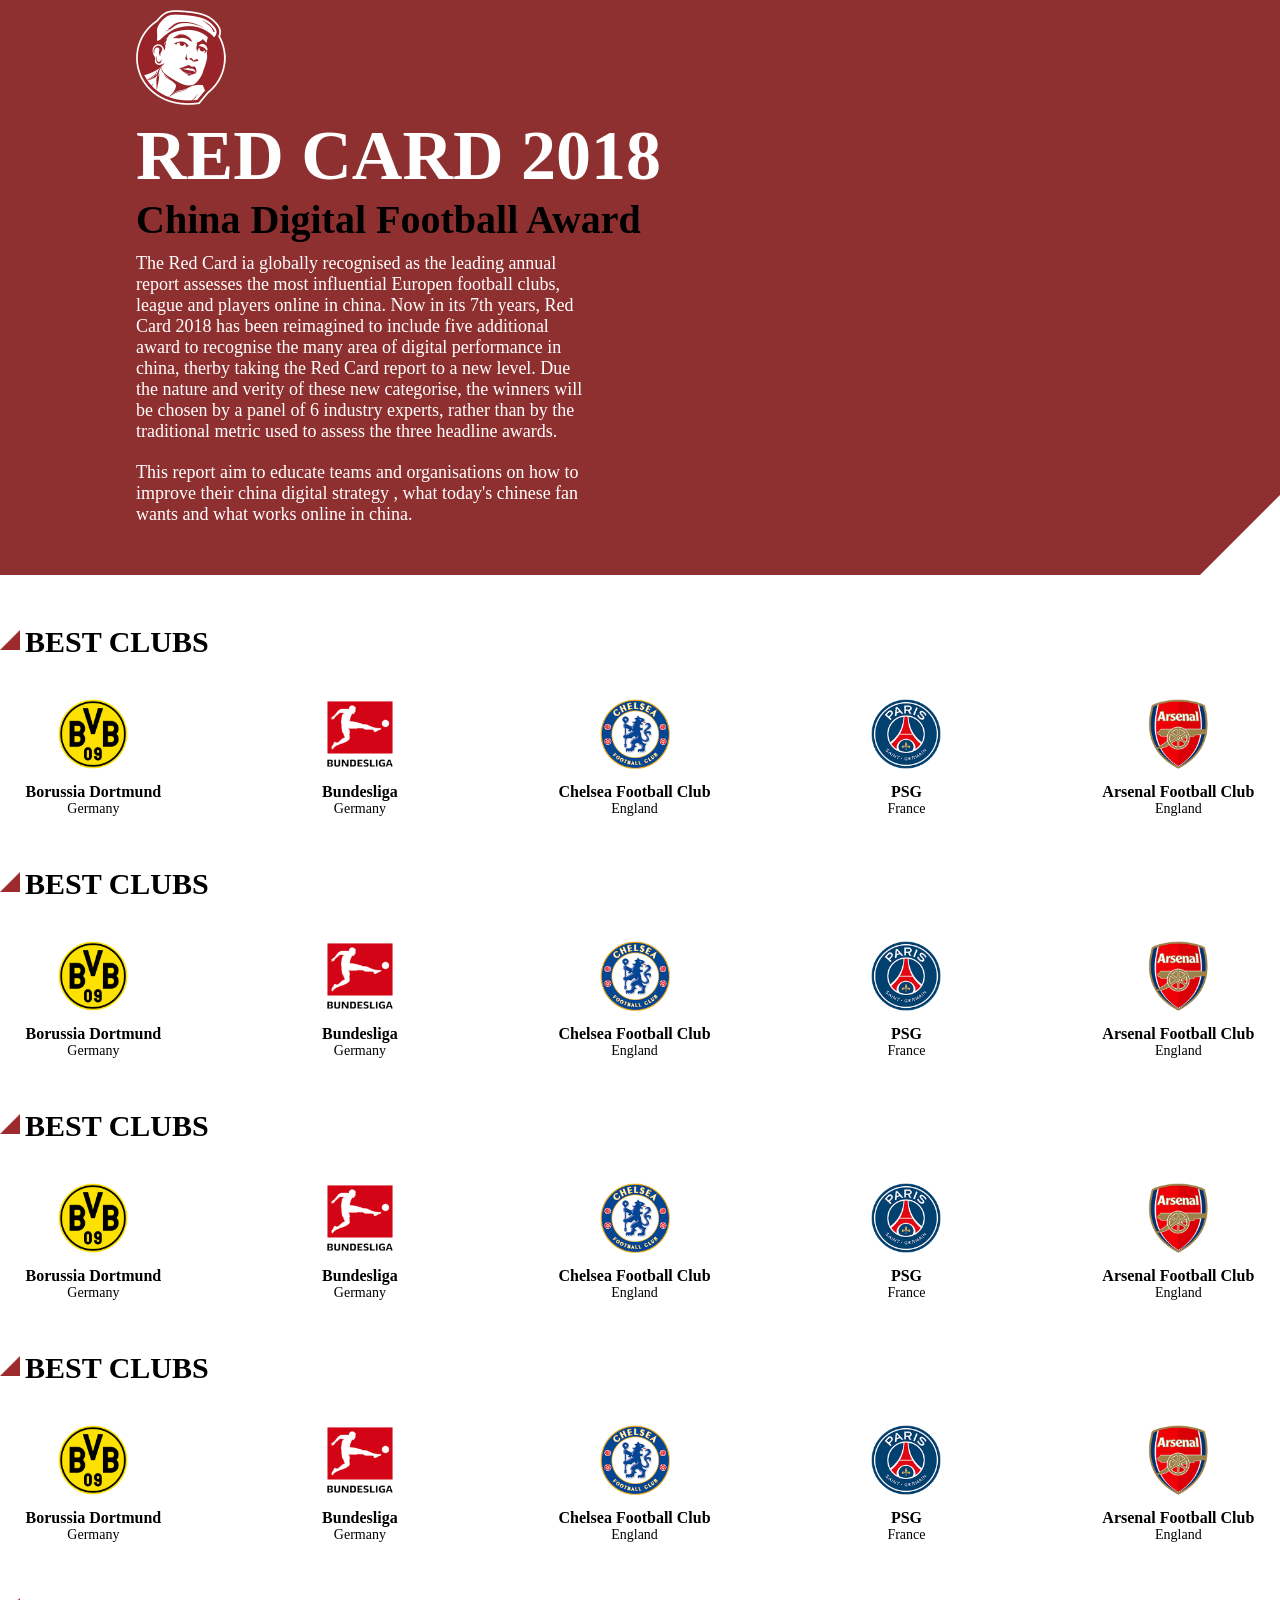
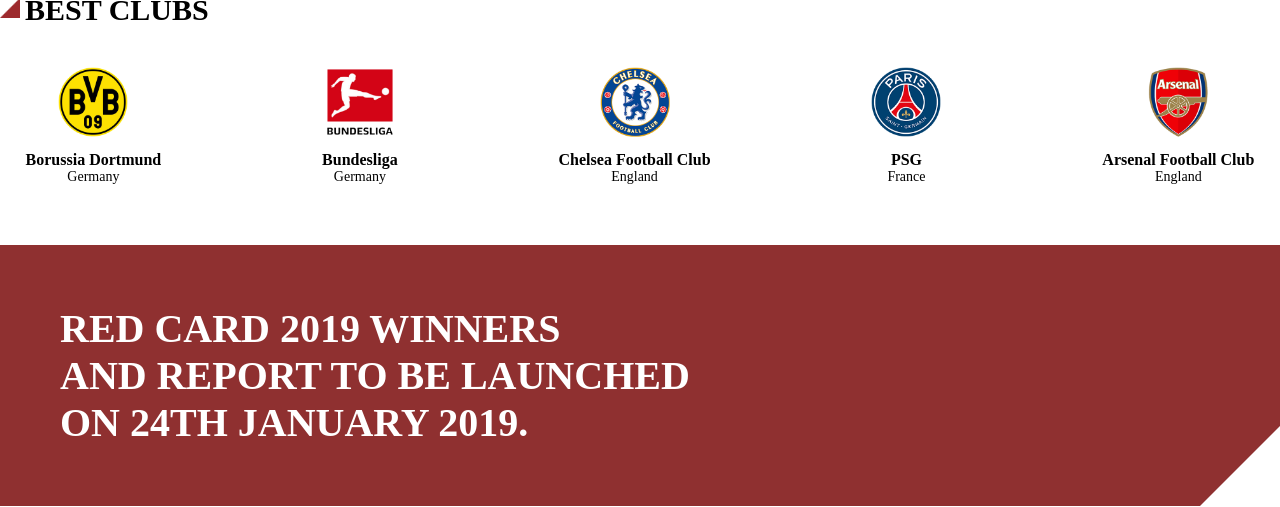
==== Assigment 3/page 2/result.html @ 0b2cdcbf "Add files via upload" ====
<!DOCTYPE html>
<html lang="en">
<head>
    <meta charset="UTF-8">
    <meta name="viewport" content="width=device-width, initial-scale=1.0">
    <title>second page</title>
    <link rel="stylesheet" href="style.css">
</head>
<body>
      <div class="container">
        <section class="banner" >
            <div id="content">
            <img id="logo2" src="source.file/logo.png">
            <h1 id="heading2">RED CARD 2018</h1>
            <h2 id="sub-heading2">China Digital Football Award</h2>
            <p id="pharagraph2"> The Red Card ia globally recognised as the leading annual report assesses the most influential
                Europen football clubs, league and players online in china. Now in its 7th years, Red Card 2018 
                has been reimagined to include five additional award to recognise the many area of digital 
                performance in china, therby taking the Red Card report to a new level. Due the nature and verity
                of these new categorise, the winners will be chosen by a panel of 6 industry experts, rather than by
                the traditional metric used to assess the three headline awards.
              </p>
              <p id="pharagraph3">This report aim to educate teams and organisations on how to improve their china
                 digital strategy , what today's chinese fan wants and what works online in china.
              </p>
              </div>
            </section>
            <section class="clud-section">
                <div class="section-heading">
                   <div>
                    <img id="triangle" src="source.file/icon_awards.png" alt="">
                    </div>
                    <h2>BEST CLUBS</h2>
                </div>
                <div class="club-row">
                  <div class="clubs">
                    <img src="source.file/1.png" alt="">
                    <h4>Borussia Dortmund</h4>
                    <p>Germany</p>
                </div>
                  <div class="clubs">
                    <img src="source.file/2.png" alt="">
                    <h4>Bundesliga</h4>
                    <p>Germany</p>
                </div>
                    <div class="clubs">
                    <img src="source.file/3.png" alt="">
                    <h4>Chelsea Football Club</h4>
                    <p>England</p>
                   </div>
                    <div class="clubs">
                    <img src="source.file/4.png" alt="">
                    <h4>PSG</h4>
                    <p>France</p>
                </div>
                    <div class="clubs">
                    <img src="source.file/5.png" alt="">
                    <h4> Arsenal Football Club</h4>
                    <p>England</p>
                </div>

                </div>
            </section>
             <section class="clud-section">
                <div class="section-heading">
                   <div>
                    <img id="triangle" src="source.file/icon_awards.png" alt="">
                    </div>
                    <h2>BEST CLUBS</h2>
                </div>
                <div class="club-row">
                  <div class="clubs">
                    <img src="source.file/1.png" alt="">
                    <h4>Borussia Dortmund</h4>
                    <p>Germany</p>
                </div>
                  <div class="clubs">
                    <img src="source.file/2.png" alt="">
                    <h4>Bundesliga</h4>
                    <p>Germany</p>
                </div>
                    <div class="clubs">
                    <img src="source.file/3.png" alt="">
                    <h4>Chelsea Football Club</h4>
                    <p>England</p>
                   </div>
                    <div class="clubs">
                    <img src="source.file/4.png" alt="">
                    <h4>PSG</h4>
                    <p>France</p>
                </div>
                    <div class="clubs">
                    <img src="source.file/5.png" alt="">
                    <h4> Arsenal Football Club</h4>
                    <p>England</p>
                </div>

                </div>
            </section>
             <section class="clud-section">
                <div class="section-heading">
                   <div>
                    <img id="triangle" src="source.file/icon_awards.png" alt="">
                    </div>
                    <h2>BEST CLUBS</h2>
                </div>
                <div class="club-row">
                  <div class="clubs">
                    <img src="source.file/1.png" alt="">
                    <h4>Borussia Dortmund</h4>
                    <p>Germany</p>
                </div>
                  <div class="clubs">
                    <img src="source.file/2.png" alt="">
                    <h4>Bundesliga</h4>
                    <p>Germany</p>
                </div>
                    <div class="clubs">
                    <img src="source.file/3.png" alt="">
                    <h4>Chelsea Football Club</h4>
                    <p>England</p>
                   </div>
                    <div class="clubs">
                    <img src="source.file/4.png" alt="">
                    <h4>PSG</h4>
                    <p>France</p>
                </div>
                    <div class="clubs">
                    <img src="source.file/5.png" alt="">
                    <h4> Arsenal Football Club</h4>
                    <p>England</p>
                </div>

                </div>
            </section>
             <section class="clud-section">
                <div class="section-heading">
                   <div>
                    <img id="triangle" src="source.file/icon_awards.png" alt="">
                    </div>
                    <h2>BEST CLUBS</h2>
                </div>
                <div class="club-row">
                  <div class="clubs">
                    <img src="source.file/1.png" alt="">
                    <h4>Borussia Dortmund</h4>
                    <p>Germany</p>
                </div>
                  <div class="clubs">
                    <img src="source.file/2.png" alt="">
                    <h4>Bundesliga</h4>
                    <p>Germany</p>
                </div>
                    <div class="clubs">
                    <img src="source.file/3.png" alt="">
                    <h4>Chelsea Football Club</h4>
                    <p>England</p>
                   </div>
                    <div class="clubs">
                    <img src="source.file/4.png" alt="">
                    <h4>PSG</h4>
                    <p>France</p>
                </div>
                    <div class="clubs">
                    <img src="source.file/5.png" alt="">
                    <h4> Arsenal Football Club</h4>
                    <p>England</p>
                </div>

                </div>
            </section>
             <section class="clud-section">
                <div class="section-heading">
                   <div>
                    <img id="triangle" src="source.file/icon_awards.png" alt="">
                    </div>
                    <h2>BEST CLUBS</h2>
                </div>
                <div class="club-row">
                  <div class="clubs">
                    <img src="source.file/1.png" alt="">
                    <h4>Borussia Dortmund</h4>
                    <p>Germany</p>
                </div>
                  <div class="clubs">
                    <img src="source.file/2.png" alt="">
                    <h4>Bundesliga</h4>
                    <p>Germany</p>
                </div>
                    <div class="clubs">
                    <img src="source.file/3.png" alt="">
                    <h4>Chelsea Football Club</h4>
                    <p>England</p>
                   </div>
                    <div class="clubs">
                    <img src="source.file/4.png" alt="">
                    <h4>PSG</h4>
                    <p>France</p>
                </div>
                    <div class="clubs">
                    <img src="source.file/5.png" alt="">
                    <h4> Arsenal Football Club</h4>
                    <p>England</p>
                </div>

                </div>
            </section>
            <section class="footer">
                 <h2>
                    RED CARD 2019 WINNERS <br>
                    AND REPORT TO BE LAUNCHED <br>
                    ON 24TH JANUARY 2019.
                </h2>
            </section>

            
    </div>
</body>
</html>
---- Assigment 3/page 2/style.css ----
*{
    margin: 0;
    padding: 0;
    box-sizing: border-box;
}
html,body{
  margin:0;
  padding: 0;
  background-color: white;
}
.container{
    width: 100%;
    height: auto;

}
.banner{
    background:#8f3030;
    color:white;
    padding:10px;
    position:relative;
}
.banner::after{
    content:"";
    position:absolute;
    bottom:0;
    right:0;
    width:0;
    height:0;
    border-left:80px solid transparent;
    border-bottom:80px solid white;

}
#content{
    margin-left: 10%;
    
}
#logo2{
    width: 90px;
    margin-bottom: 7px;
}
#heading2{
    font-size: 70px;
    font-weight: bold ;
    
}
#sub-heading2{
    font-size: 40px;
    color: black;
   margin-top: 0px;
}
#pharagraph2{
    width: 40%;
   margin-top: 10px;
   font-size: 18px;
  
}
#pharagraph3{
    width: 40%;
    font-size: 18px;
    margin-top: 20px;
    margin-bottom: 40px;
   
}
.section-heading{
    display: flex;
    align-items: center;
    margin-top: 50px;
}
#triangle{
    width: 20px;
}
.section-heading>h2{
    font-size: 30px;
    font-weight: bold;
    margin-left: 5px;
}
.club-row{
    display: flex;
    justify-content: space-between;
    margin-top: 40px;
    margin-left: 2%;
    margin-right: 2%;
}
.clubs{
    text-align: center;
}
.clubs img{
    width: 70px;
    margin-bottom: 10px;
}
.clubs h3{
    font-size: 16px;
    font-weight: bold;
    color: #8f3030;
    margin-bottom: 5px;
}
.clubs p{
    font-size: 14px;
    color: #000;
}
.footer{
 height: auto;
background:#8f3030;
padding:60px;
position:relative;
margin-top: 60px;
margin-bottom: 0.05%;
}
.footer::after{
content:"";
position:absolute;
right:0;
bottom:0;
width:0;
height:0;
border-left:80px solid transparent;
border-bottom:80px solid white;
}
.footer>h2{
    font-size: 40px;
    color: white;
}
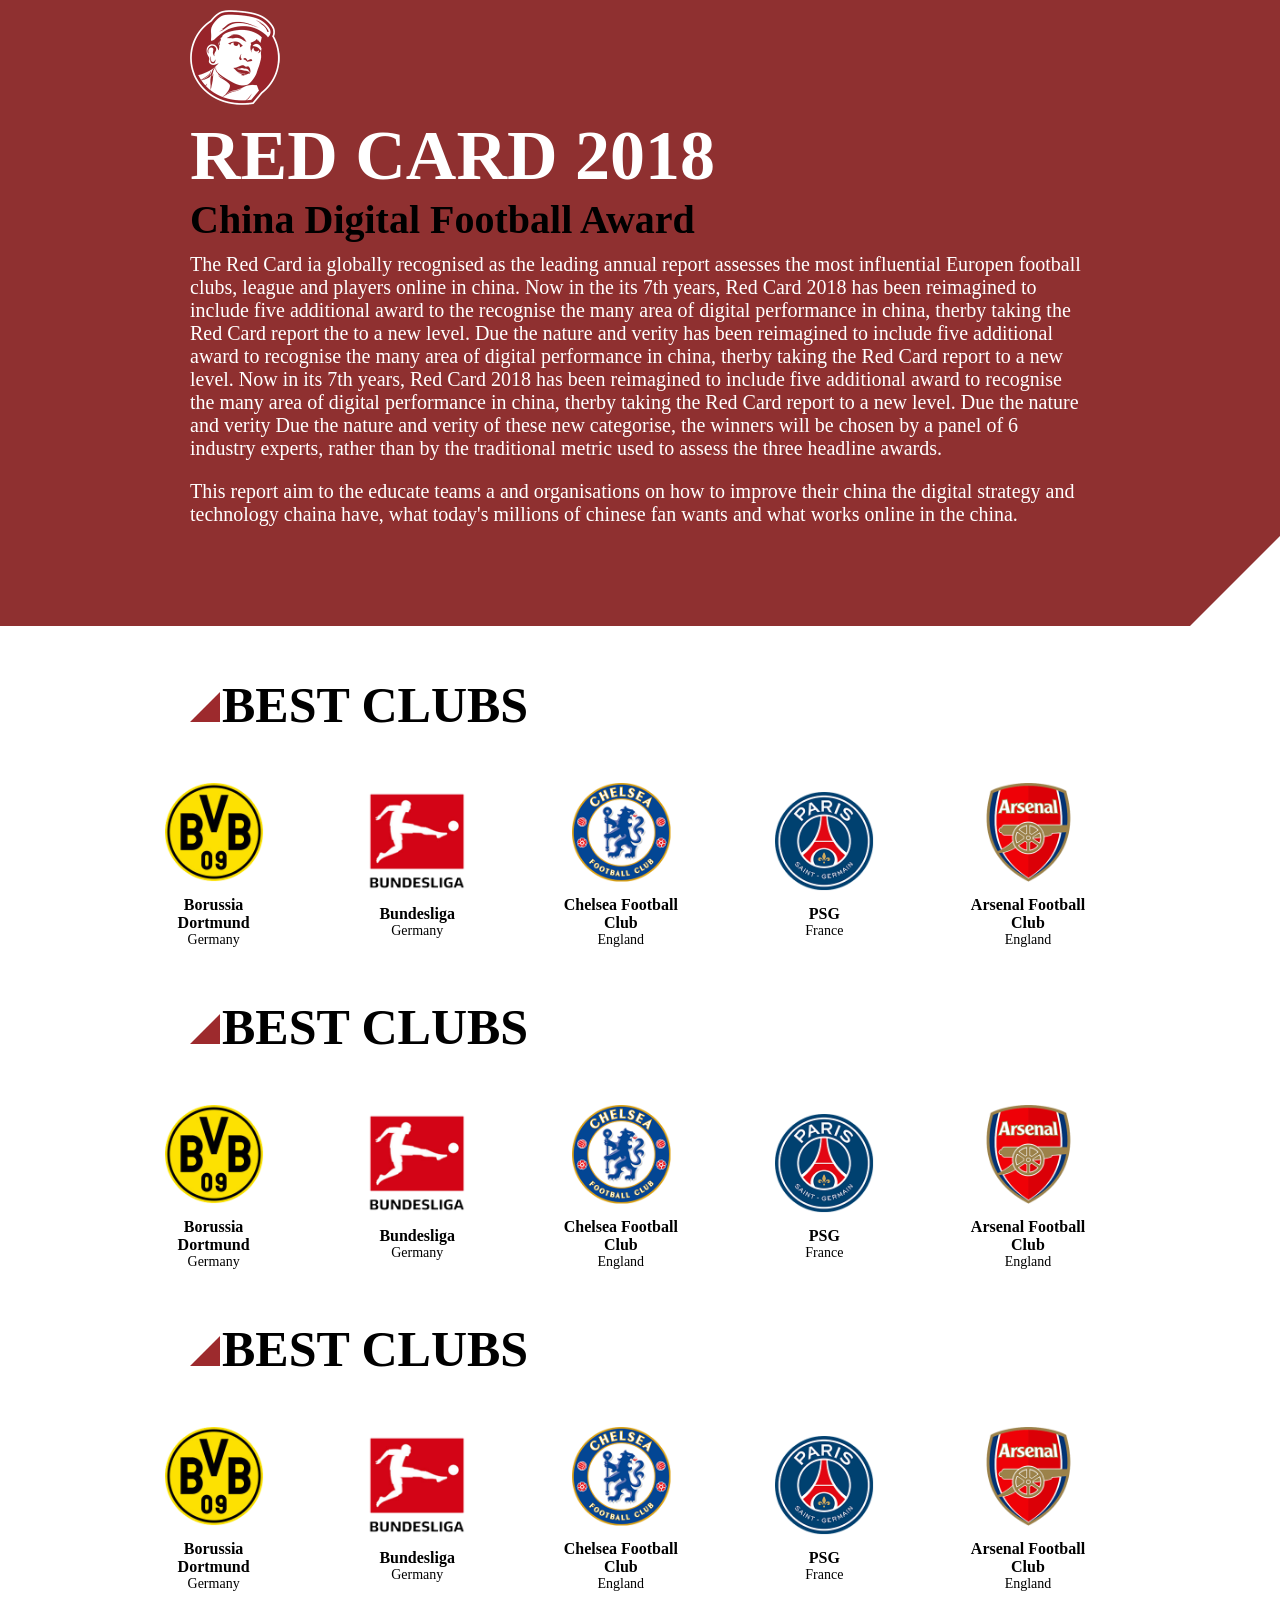
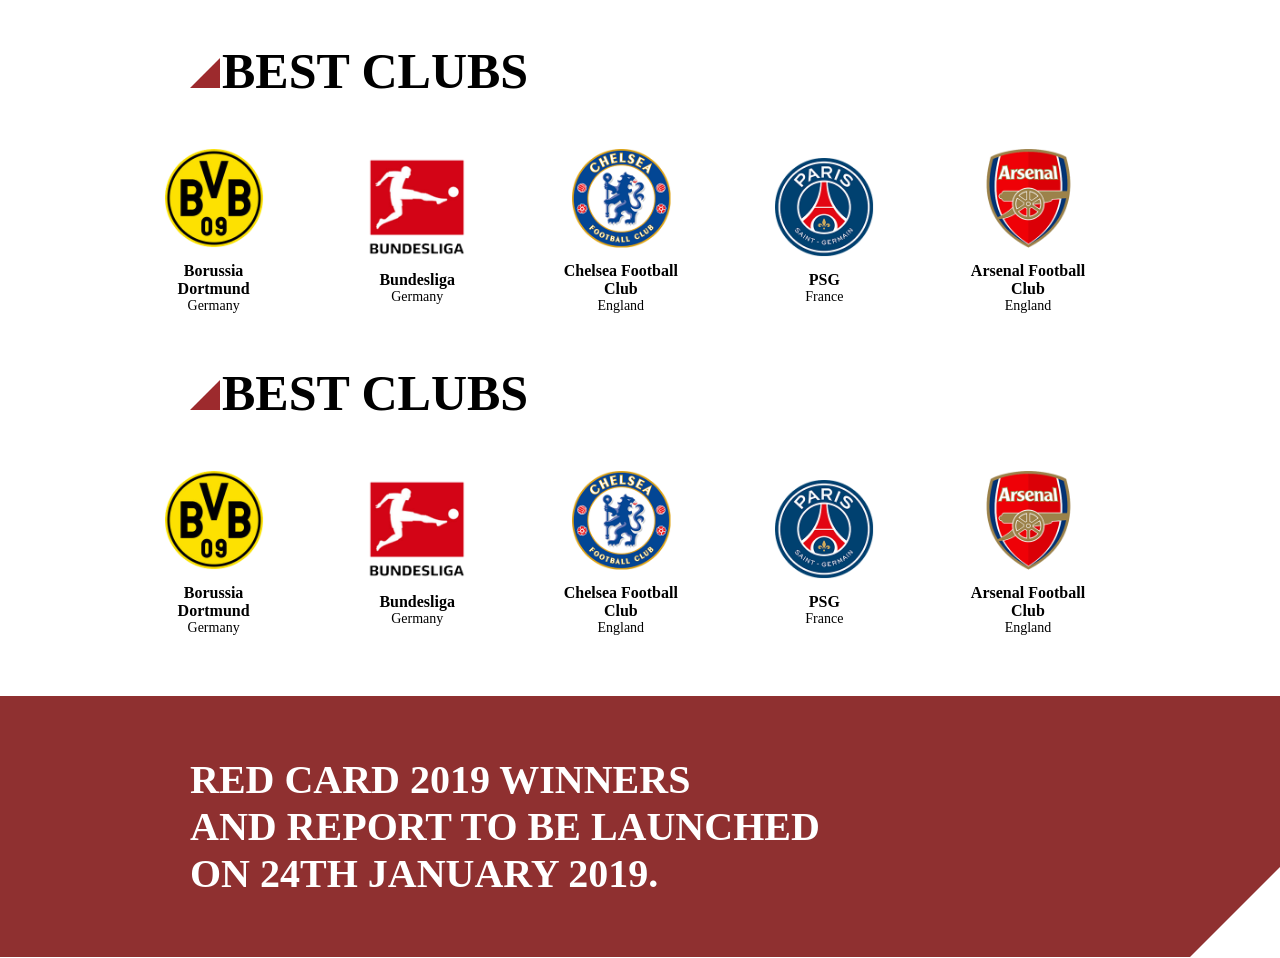
==== commit 82425f18: "Update result.html" ====
--- a/Assigment 3/page 2/result.html
+++ b/Assigment 3/page 2/result.html
@@ -14,14 +14,18 @@
             <h1 id="heading2">RED CARD 2018</h1>
             <h2 id="sub-heading2">China Digital Football Award</h2>
             <p id="pharagraph2"> The Red Card ia globally recognised as the leading annual report assesses the most influential
-                Europen football clubs, league and players online in china. Now in its 7th years, Red Card 2018 
+                Europen football clubs, league and players online in china. Now in the its 7th years, Red Card 2018 
+                has been reimagined to include five additional award to the recognise the many area of digital 
+                performance in china, therby taking the Red Card report the to a new level. Due the nature and verity
                 has been reimagined to include five additional award to recognise the many area of digital 
-                performance in china, therby taking the Red Card report to a new level. Due the nature and verity
+                performance in china, therby taking the Red Card report to a new level.
+                 Now in its 7th years, Red Card 2018 has been reimagined to include five additional award to recognise the many area of digital 
+                performance in china, therby taking the Red Card report to a new level. Due the nature and verity Due the nature and verity
                 of these new categorise, the winners will be chosen by a panel of 6 industry experts, rather than by
                 the traditional metric used to assess the three headline awards.
               </p>
-              <p id="pharagraph3">This report aim to educate teams and organisations on how to improve their china
-                 digital strategy , what today's chinese fan wants and what works online in china.
+              <p id="pharagraph3">This report aim to  the educate teams a and organisations on how to improve their china
+                the digital strategy and technology chaina have, what today's millions of chinese fan wants and what works online in the china.
               </p>
               </div>
             </section>
@@ -216,4 +220,4 @@
             
     </div>
 </body>
-</html>+</html>
--- a/Assigment 3/page 2/style.css
+++ b/Assigment 3/page 2/style.css
@@ -1,4 +1,4 @@
-*{
+ *{
     margin: 0;
     padding: 0;
     box-sizing: border-box;
@@ -7,13 +7,17 @@
   margin:0;
   padding: 0;
   background-color: white;
+ 
 }
 .container{
     width: 100%;
     height: auto;
+    
 
 }
 .banner{
+    display: flex;
+    align-items: flex-start;
     background:#8f3030;
     color:white;
     padding:10px;
@@ -26,12 +30,13 @@
     right:0;
     width:0;
     height:0;
-    border-left:80px solid transparent;
-    border-bottom:80px solid white;
+    border-left:90px solid transparent;
+    border-bottom:90px solid white;
 
 }
 #content{
-    margin-left: 10%;
+    margin-right: 30px;
+    margin-left: 180px;
     
 }
 #logo2{
@@ -49,47 +54,52 @@
    margin-top: 0px;
 }
 #pharagraph2{
-    width: 40%;
+    width: 85%;
    margin-top: 10px;
-   font-size: 18px;
+   font-size: 20px;
   
 }
 #pharagraph3{
-    width: 40%;
-    font-size: 18px;
+    width: 85%;
+    font-size: 20px;
     margin-top: 20px;
-    margin-bottom: 40px;
+    margin-bottom: 90px;
    
 }
 .section-heading{
     display: flex;
     align-items: center;
     margin-top: 50px;
+    margin-left: 190px;
 }
 #triangle{
-    width: 20px;
+    width: 30px;
 }
 .section-heading>h2{
-    font-size: 30px;
-    font-weight: bold;
-    margin-left: 5px;
+    font-size: 50px;
+    font-weight: bolder;
+    margin-left: 2px;
+   margin-bottom: 8px;
 }
 .club-row{
     display: flex;
     justify-content: space-between;
+    align-items: center;
     margin-top: 40px;
-    margin-left: 2%;
-    margin-right: 2%;
+    margin-left: 12%;
+    margin-right: 15%;
+    background: cover;
 }
 .clubs{
     text-align: center;
+    width: 120px;
 }
 .clubs img{
-    width: 70px;
+    width: 100px;
     margin-bottom: 10px;
 }
 .clubs h3{
-    font-size: 16px;
+    font-size: 15px;
     font-weight: bold;
     color: #8f3030;
     margin-bottom: 5px;
@@ -113,12 +123,13 @@
 bottom:0;
 width:0;
 height:0;
-border-left:80px solid transparent;
-border-bottom:80px solid white;
+border-left:90px solid transparent;
+border-bottom:90px solid white;
 }
 .footer>h2{
     font-size: 40px;
     color: white;
+    margin-left: 130px;
 }
 
 
